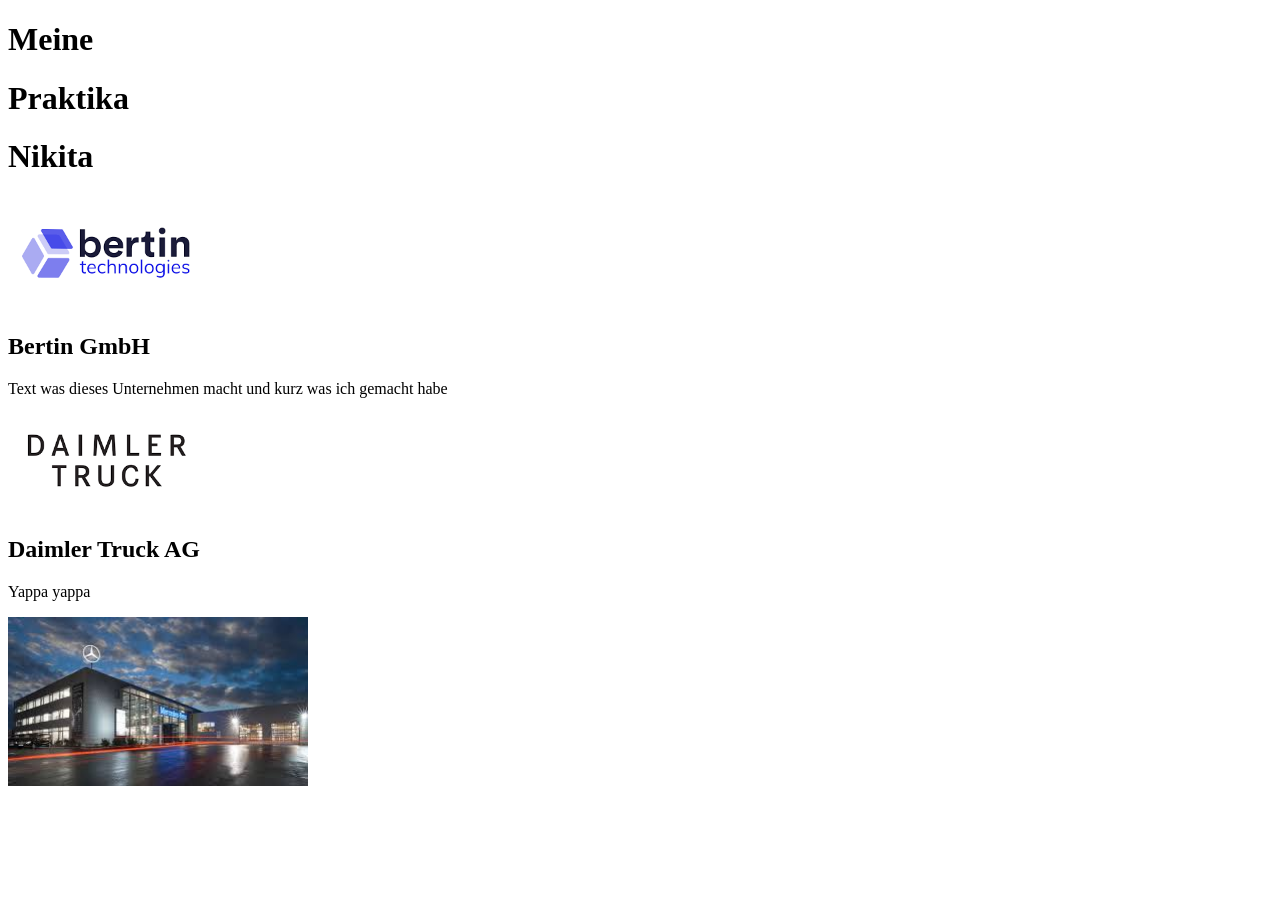
==== tabs/index/index.html @ 3262bef2 "angefangen INdex und verlinkung zu den Tabs" ====
<!DOCTYPE html>
<html lang="de">
<head>
    <meta charset="UTF-8">
    <title>Praktika</title>
    <link rel="stylesheet" href="tabs/index/style.css">
</head>
<body>
    <div class="containerLeft">
        <h1>Meine</h1>
        <h1>Praktika</h1>
    </div>
    
    <div class="Nikita"> 
        <h1>Nikita</h1>
    </div>

    <div class="bertinH">
        <img src="images/bertinLogo.png" alt="Bertin Logo" width="200px">
    </div>

    <div class="bertinT">
        <h2>Bertin GmbH</h2>
        <p>Text was dieses Unternehmen macht und kurz was ich gemacht habe</p>
    </div>

    <div class="daimlerH">
        <img src="images/daimlerLogo.png" alt="Daimler Truck AG Logo" width="200px">
    </div>

    <div class="daimlerT">
        <h2>Daimler Truck AG</h2>
        <p>Yappa yappa</p>
        <img src="images/daimlerSitz.png" alt="Daimler Frankfurt" width="300px">
    </div>
    
    


    <script src="script.js"></script>
</body>
</html>
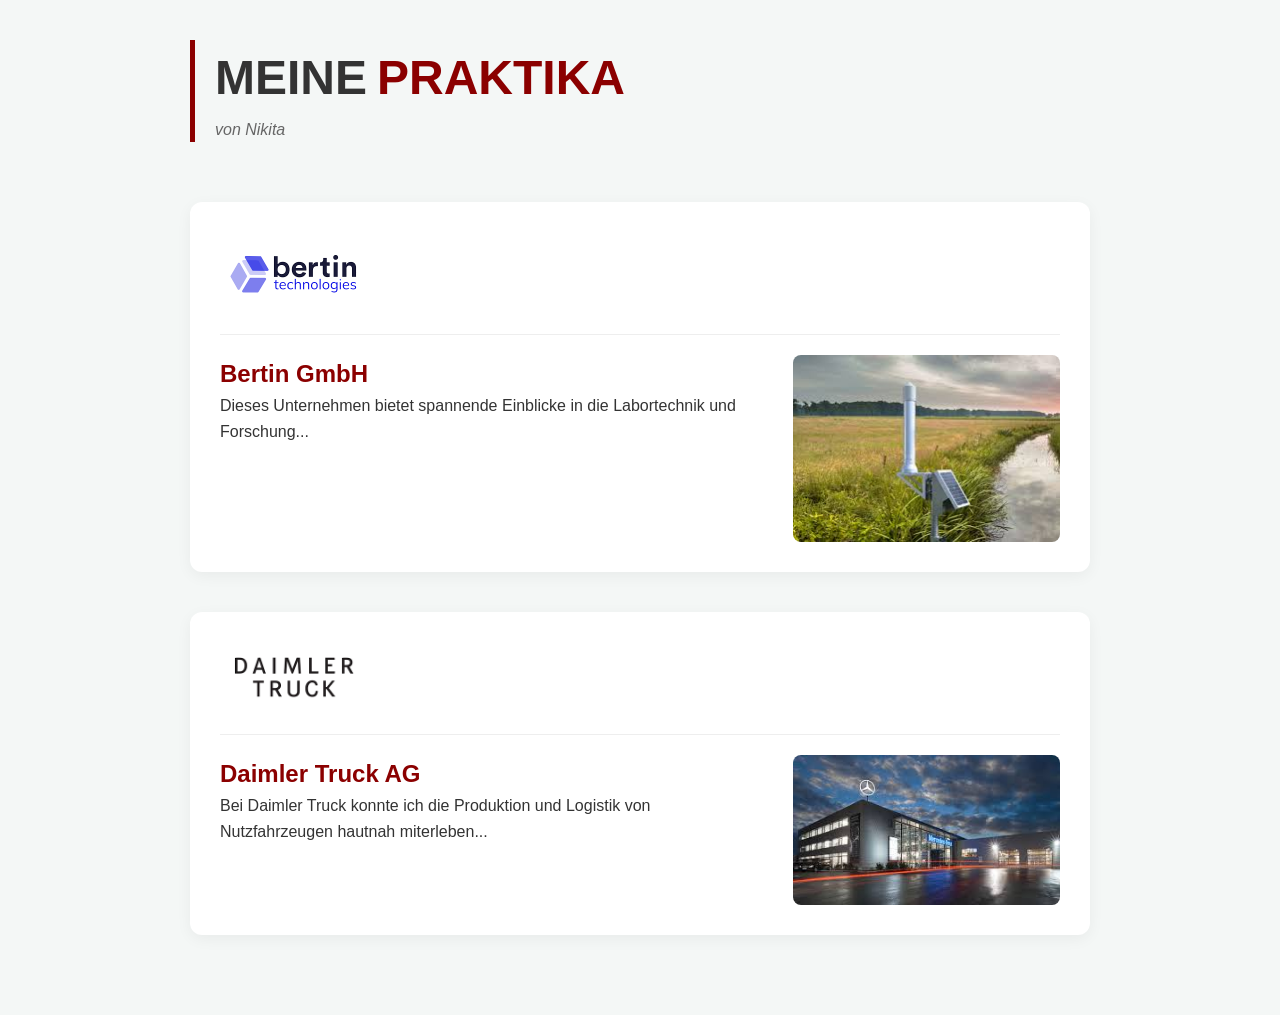
==== commit f5e87e38: "fertiger INdex" ====
--- a/tabs/index/index.html
+++ b/tabs/index/index.html
@@ -2,40 +2,57 @@
 <html lang="de">
 <head>
     <meta charset="UTF-8">
-    <title>Praktika</title>
-    <link rel="stylesheet" href="tabs/index/style.css">
+    <title>Meine Praktika - Nikita</title>
+    <link rel="stylesheet" href="/tabs/index/style.css">
 </head>
 <body>
-    <div class="containerLeft">
-        <h1>Meine</h1>
-        <h1>Praktika</h1>
+    <div class="container">
+        
+        <header class="header-section">
+            <div class="title-row">
+                <h1>Meine</h1>
+                <h1 class="highlight">Praktika</h1>
+            </div>
+            <p class="author">von Nikita</p>
+        </header>
+
+        <section class="praktikum-card">    
+            <a class="card-link" href="/tabs/bertin/bertin.html">
+                <div class="logo-bar">
+                    <img src="images/bertinLogo.png" alt="Bertin Logo" class="logo">
+                </div>
+
+                <div class="content-flex">
+                    <div class="text-column">
+                        <h2>Bertin GmbH</h2>
+                        <p>Dieses Unternehmen bietet spannende Einblicke in die Labortechnik und Forschung...</p>
+                    </div>
+                    <div class="image-column">
+                        <img src="/tabs/index/images/bertinP.png" alt="Bertin Labor">
+                    </div>
+                </div>
+            </a>
+        </section>
+
+        <section class="praktikum-card">
+            <a class="card-link" href="/tabs/daimler/daimler.html">
+                <div class="logo-bar">
+                    <img src="images/daimlerLogo.png" alt="Daimler Truck AG Logo" class="logo">
+                </div>
+
+                <div class="content-flex">
+                    <div class="text-column">
+                        <h2>Daimler Truck AG</h2>
+                        <p>Bei Daimler Truck konnte ich die Produktion und Logistik von Nutzfahrzeugen hautnah miterleben...</p>
+                    </div>
+                    <div class="image-column">
+                        <img src="images/daimlerSitz.png" alt="Daimler Frankfurt">
+                    </div>
+                </div>
+            </a>
+        </section>
+
     </div>
-    
-    <div class="Nikita"> 
-        <h1>Nikita</h1>
-    </div>
-
-    <div class="bertinH">
-        <img src="images/bertinLogo.png" alt="Bertin Logo" width="200px">
-    </div>
-
-    <div class="bertinT">
-        <h2>Bertin GmbH</h2>
-        <p>Text was dieses Unternehmen macht und kurz was ich gemacht habe</p>
-    </div>
-
-    <div class="daimlerH">
-        <img src="images/daimlerLogo.png" alt="Daimler Truck AG Logo" width="200px">
-    </div>
-
-    <div class="daimlerT">
-        <h2>Daimler Truck AG</h2>
-        <p>Yappa yappa</p>
-        <img src="images/daimlerSitz.png" alt="Daimler Frankfurt" width="300px">
-    </div>
-    
-    
-
 
     <script src="script.js"></script>
 </body>
--- a/tabs/index/style.css
+++ b/tabs/index/style.css
@@ -0,0 +1,122 @@
+/* --- 1. GLOBAL RESETS --- */
+* {
+    margin: 0;
+    padding: 0;
+    box-sizing: border-box;
+}
+
+body {
+    font-family: 'Segoe UI', Arial, sans-serif;
+    line-height: 1.6;
+    color: #333;
+    background-color: #f4f7f6;
+    padding: 40px 20px;
+}
+
+.container {
+    max-width: 900px;
+    margin: 0 auto;
+}
+
+/* --- 2. HEADER BEREICH --- */
+.header-section {
+    margin-bottom: 60px;
+    border-left: 5px solid #8b0000;
+    padding-left: 20px;
+}
+
+.title-row {
+    display: flex;
+    gap: 10px;
+    align-items: baseline;
+}
+
+.title-row h1 {
+    font-size: 3rem;
+    text-transform: uppercase;
+}
+
+.highlight {
+    color: #8b0000;
+}
+
+.author {
+    font-style: italic;
+    color: #666;
+}
+
+/* --- 3. PRAKTIKUM KARTEN (Cards) --- */
+.praktikum-card {
+    background: white;
+    border-radius: 12px;
+    padding: 30px;
+    margin-bottom: 40px;
+    box-shadow: 0 4px 15px rgba(0,0,0,0.05);
+    transition: transform 0.2s;
+}
+
+.card-link {
+    display: block;
+    color: inherit;
+    text-decoration: none;
+}
+
+.praktikum-card:hover {
+    transform: translateY(-5px); /* Kleiner Hover-Effekt */
+}
+
+.card-link:focus-visible {
+    outline: 3px solid #8b0000;
+    outline-offset: 6px;
+    border-radius: 12px;
+}
+
+.logo-bar {
+    margin-bottom: 20px;
+    border-bottom: 1px solid #eee;
+    padding-bottom: 10px;
+}
+
+.logo {
+    max-width: 150px;
+    height: auto;
+}
+
+/* --- 4. FLEX-LAYOUT (Text links, Bild rechts) --- */
+.content-flex {
+    display: flex;
+    align-items: flex-start;
+    gap: 40px;
+}
+
+.text-column {
+    flex: 2; /* Text bekommt mehr Platz */
+}
+
+.text-column h2 {
+    color: #8b0000;
+    font-size: 1.5rem;
+}
+
+.image-column {
+    flex: 1; /* Bild-Container */
+}
+
+.image-column img {
+    width: 100%;
+    max-width: 300px;
+    height: auto;
+    border-radius: 8px;
+    display: block;
+}
+
+/* --- 5. MOBILE ANPASSUNG --- */
+@media (max-width: 600px) {
+    .content-flex {
+        flex-direction: column; /* Auf Handys untereinander stapeln */
+    }
+    
+    .image-column img {
+        max-width: 100%;
+    }
+}
